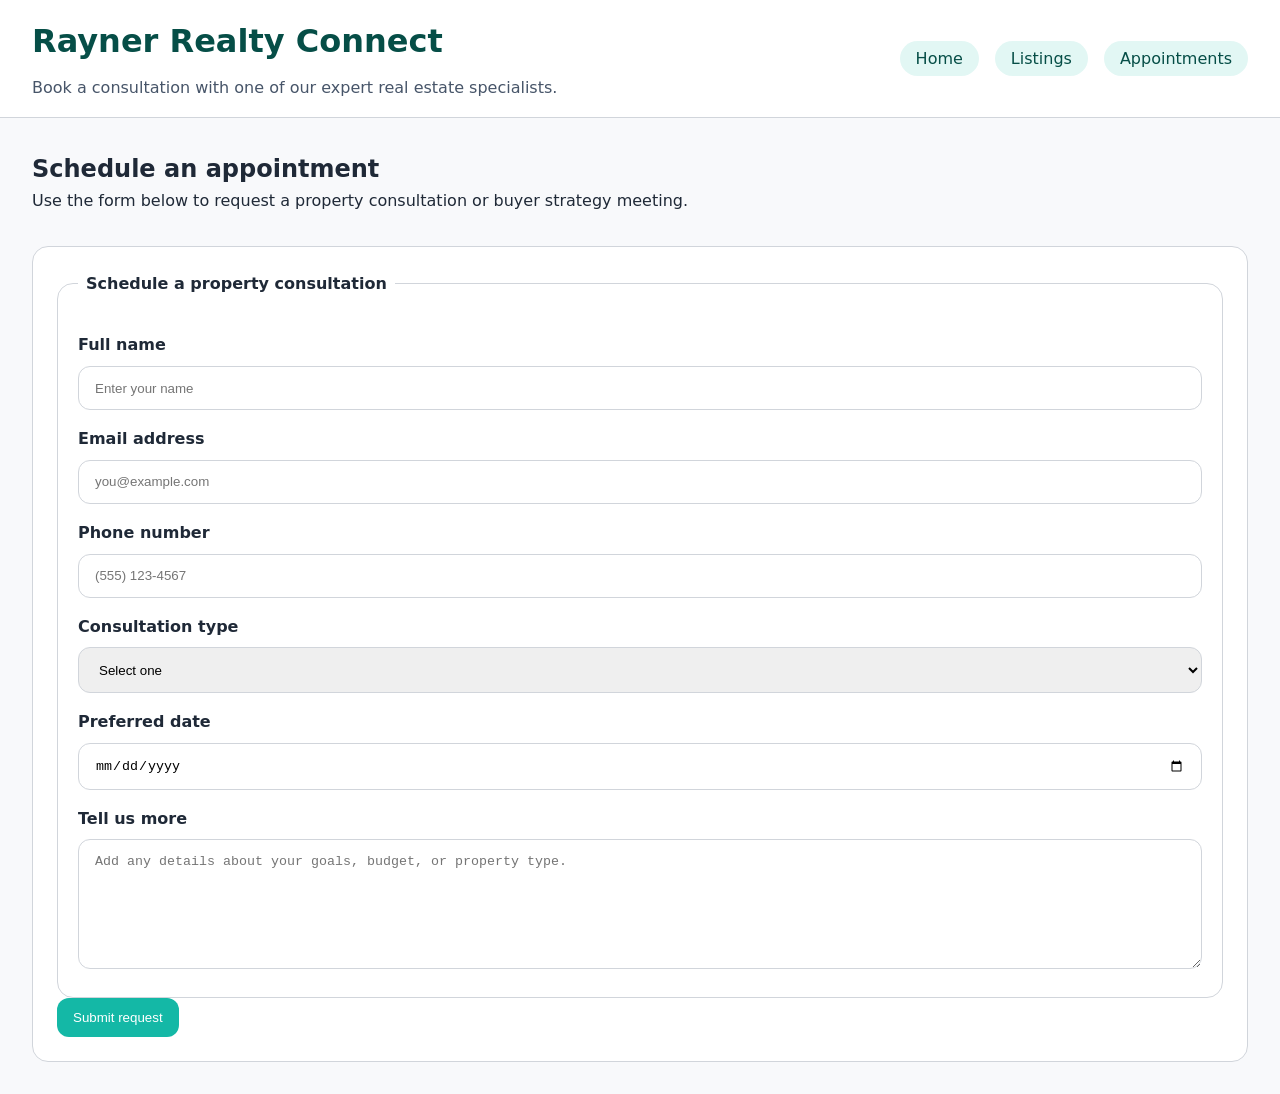
==== appointments.html @ 02ccc0ae "Rayner Real Estate" ====
<!DOCTYPE html>
<html lang="en">
<head>
  <meta charset="UTF-8">
  <meta name="viewport" content="width=device-width, initial-scale=1.0">
  <title>Schedule a Consultation</title>
  <link rel="stylesheet" href="styles.css">
</head>
<body>
  <header class="site-header">
    <div class="branding">
      <h1>Rayner Realty Connect</h1>
      <p>Book a consultation with one of our expert real estate specialists.</p>
    </div>
    <nav aria-label="Main navigation">
      <ul class="nav-menu">
        <li><a href="index.html">Home</a></li>
        <li><a href="listings.html">Listings</a></li>
        <li><a href="appointments.html">Appointments</a></li>
      </ul>
    </nav>
  </header>

  <main>
    <section class="page-intro">
      <h2>Schedule an appointment</h2>
      <p>Use the form below to request a property consultation or buyer strategy meeting.</p>
    </section>

    <section class="form-section">
      <form class="appointment-form" action="#" method="get">
        <fieldset>
          <legend>Schedule a property consultation</legend>
          <label for="fullName">Full name</label>
          <input id="fullName" name="fullName" type="text" required placeholder="Enter your name" />

          <label for="email">Email address</label>
          <input id="email" name="email" type="email" required placeholder="you@example.com" />

          <label for="phone">Phone number</label>
          <input id="phone" name="phone" type="tel" required placeholder="(555) 123-4567" />

          <label for="consultationType">Consultation type</label>
          <select id="consultationType" name="consultationType" required>
            <option value="">Select one</option>
            <option value="buying">Buying consultation</option>
            <option value="selling">Selling consultation</option>
            <option value="valuation">Property valuation</option>
            <option value="investment">Investment strategy</option>
          </select>

          <label for="preferredDate">Preferred date</label>
          <input id="preferredDate" name="preferredDate" type="date" required />

          <label for="message">Tell us more</label>
          <textarea id="message" name="message" placeholder="Add any details about your goals, budget, or property type."></textarea>
        </fieldset>

        <button type="submit">Submit request</button>
      </form>
    </section>
  </main>

  <script src="script.js"></script>
</body>
</html>
---- styles.css ----
:root {
  --bg: #f8f9fb;
  --surface: #ffffff;
  --text: #1f2937;
  --primary: #0f766e;
  --primary-strong: #064e47;
  --accent: #14b8a6;
  --border: #d1d5db;
  --radius: 1rem;
}

* {
  box-sizing: border-box;
}

body {
  margin: 0;
  font-family: Inter, system-ui, -apple-system, BlinkMacSystemFont, 'Segoe UI', sans-serif;
  background: var(--bg);
  color: var(--text);
  line-height: 1.6;
}

a {
  color: var(--primary-strong);
  text-decoration: none;
}

a:hover,
button:hover {
  opacity: 0.9;
}

img {
  max-width: 100%;
  display: block;
  border-radius: 1rem;
}

.site-header {
  background: var(--surface);
  border-bottom: 1px solid var(--border);
  padding: 1rem 2rem;
  display: flex;
  align-items: center;
  justify-content: space-between;
  flex-wrap: wrap;
  gap: 1rem;
}

.branding h1 {
  margin: 0;
  font-size: clamp(1.75rem, 2.5vw, 2.5rem);
  color: var(--primary-strong);
}

.branding p {
  margin: 0.5rem 0 0;
  color: #475569;
}

.nav-menu {
  list-style: none;
  display: flex;
  gap: 1rem;
  padding: 0;
  margin: 0;
}

.nav-menu a {
  padding: 0.5rem 1rem;
  border-radius: 999px;
  background: rgba(20, 184, 166, 0.12);
}

.hero {
  display: grid;
  grid-template-columns: 1.4fr 1fr;
  gap: 2rem;
  align-items: center;
  padding: 2rem;
}

.hero-link img {
  border-radius: 1rem;
}

.hero h2 {
  margin-top: 0;
  font-size: clamp(2rem, 3vw, 3rem);
}

.button {
  display: inline-block;
  padding: 1rem 1.5rem;
  background: var(--primary);
  color: white;
  border: none;
  border-radius: 999px;
  font-weight: 600;
  margin-top: 1rem;
  cursor: pointer;
}

.features {
  display: grid;
  grid-template-columns: repeat(3, minmax(0, 1fr));
  gap: 1.5rem;
  padding: 0 2rem 2rem;
}

.features article {
  background: var(--surface);
  padding: 1.5rem;
  border: 1px solid var(--border);
  border-radius: var(--radius);
}

.page-intro {
  padding: 2rem;
}

.page-intro h2,
.page-intro p,
.form-section h2,
.table-section h2 {
  margin: 0;
}

.table-section,
.form-section {
  padding: 0 2rem 2rem;
}

.search-form {
  display: grid;
  gap: 0.75rem;
  margin-bottom: 1.5rem;
}

.search-controls {
  display: flex;
  gap: 0.75rem;
  flex-wrap: wrap;
}

.search-controls input {
  flex: 1 1 280px;
  padding: 0.75rem 1rem;
  border: 1px solid var(--border);
  border-radius: 0.75rem;
}

.search-controls button,
.appointment-form button {
  padding: 0.75rem 1rem;
  border: none;
  background: var(--accent);
  color: white;
  border-radius: 0.75rem;
  cursor: pointer;
}

.table-wrapper {
  overflow-x: auto;
}

table {
  width: 100%;
  border-collapse: collapse;
  background: var(--surface);
  border: 1px solid var(--border);
}

caption {
  caption-side: top;
  text-align: left;
  padding: 1rem;
  font-weight: 600;
}

th,
td {
  padding: 1rem;
  border-bottom: 1px solid var(--border);
  text-align: left;
}

th {
  background: #f1f5f9;
}

tbody tr:hover {
  background: #eef2ff;
}

.appointment-form {
  background: var(--surface);
  border: 1px solid var(--border);
  border-radius: var(--radius);
  padding: 1.5rem;
}

fieldset {
  border: 1px solid var(--border);
  border-radius: var(--radius);
  padding: 1.25rem;
  margin: 0;
}

legend {
  font-weight: 700;
  padding: 0 0.5rem;
}

label {
  display: block;
  margin-top: 1rem;
  font-weight: 600;
}

input,
select,
textarea {
  width: 100%;
  margin-top: 0.5rem;
  padding: 0.85rem 1rem;
  border: 1px solid var(--border);
  border-radius: 0.75rem;
}

textarea {
  resize: vertical;
  min-height: 130px;
}

.site-footer {
  background: var(--surface);
  border-top: 1px solid var(--border);
  padding: 1rem 2rem;
  text-align: center;
}

@media (max-width: 860px) {
  .hero {
    grid-template-columns: 1fr;
  }

  .features {
    grid-template-columns: 1fr;
  }
}

@media (max-width: 640px) {
  .site-header {
    padding: 1rem;
  }

  .nav-menu {
    flex-direction: column;
    width: 100%;
  }

  .nav-menu a {
    width: 100%;
    text-align: center;
  }

  .hero,
  .features,
  .table-section,
  .form-section,
  .page-intro {
    padding-left: 1rem;
    padding-right: 1rem;
  }
}
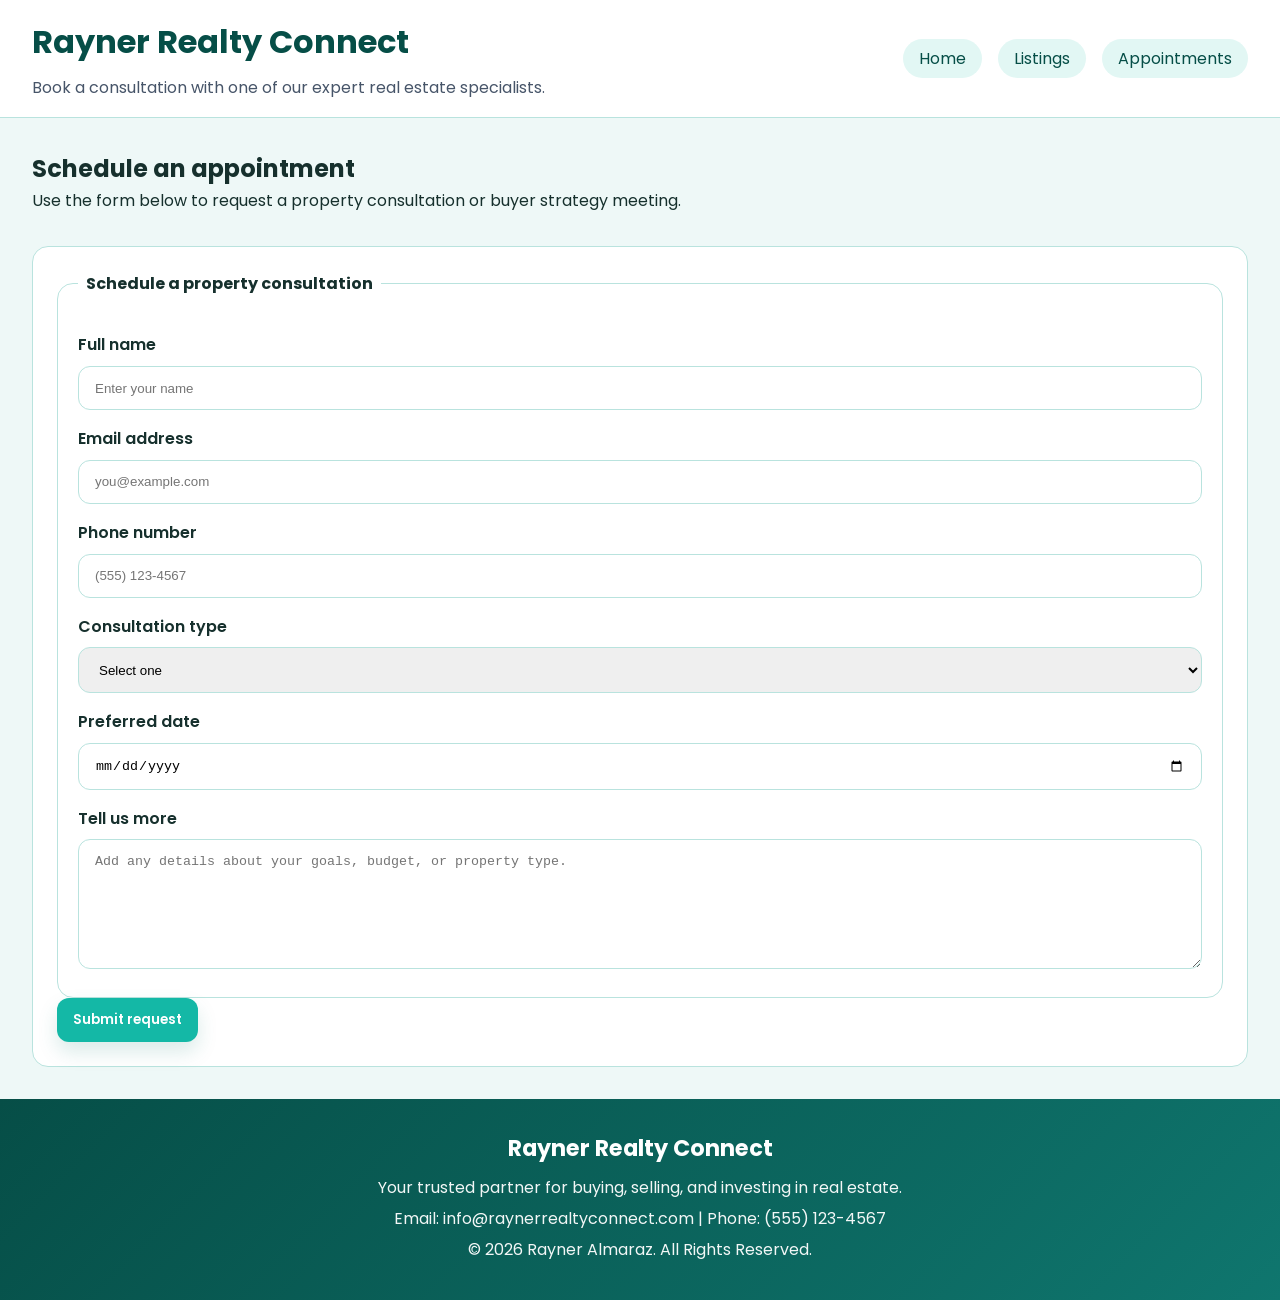
==== commit e11bdd38: "newly updates" ====
--- a/appointments.html
+++ b/appointments.html
@@ -3,8 +3,11 @@
 <head>
   <meta charset="UTF-8">
   <meta name="viewport" content="width=device-width, initial-scale=1.0">
-  <title>Schedule a Consultation</title>
-  <link rel="stylesheet" href="styles.css">
+    <title>Rayner Realty Connect - Appointments</title>
+    <link rel="preconnect" href="https://fonts.googleapis.com">
+    <link rel="preconnect" href="https://fonts.gstatic.com" crossorigin>
+    <link href="https://fonts.googleapis.com/css2?family=Montserrat:wght@400;600;700&family=Poppins:wght@400;500;600;700&display=swap" rel="stylesheet">
+    <link rel="stylesheet" href="styles.css">
 </head>
 <body>
   <header class="site-header">
@@ -61,6 +64,13 @@
     </section>
   </main>
 
-  <script src="script.js"></script>
+  <footer class="site-footer">
+    <div class="footer-content">
+      <h3>Rayner Realty Connect</h3>
+      <p>Your trusted partner for buying, selling, and investing in real estate.</p>
+      <p>Email: info@raynerrealtyconnect.com | Phone: (555) 123-4567</p>
+      <p>&copy; 2026 Rayner Almaraz. All Rights Reserved.</p>
+    </div>
+  </footer>
 </body>
 </html>
--- a/styles.css
+++ b/styles.css
@@ -1,11 +1,11 @@
 :root {
-  --bg: #f8f9fb;
+  --bg: #eef8f7;
   --surface: #ffffff;
-  --text: #1f2937;
+  --text: #16302d;
   --primary: #0f766e;
   --primary-strong: #064e47;
   --accent: #14b8a6;
-  --border: #d1d5db;
+  --border: #b9e3de;
   --radius: 1rem;
 }
 
@@ -15,7 +15,7 @@
 
 body {
   margin: 0;
-  font-family: Inter, system-ui, -apple-system, BlinkMacSystemFont, 'Segoe UI', sans-serif;
+  font-family: 'Poppins', 'Montserrat', Inter, system-ui, sans-serif;
   background: var(--bg);
   color: var(--text);
   line-height: 1.6;
@@ -116,6 +116,54 @@
   border-radius: var(--radius);
 }
 
+.features h3 {
+  color: var(--primary-strong);
+  font-size: 1.3rem;
+}
+
+.property-grid {
+  display: grid;
+  grid-template-columns: repeat(auto-fit, minmax(260px, 1fr));
+  gap: 1.5rem;
+  padding: 0 2rem 2rem;
+}
+
+.property-card {
+  background: var(--surface);
+  border: 1px solid var(--border);
+  border-radius: var(--radius);
+  overflow: hidden;
+  box-shadow: 0 8px 18px rgba(0,0,0,0.08);
+}
+
+.property-card img {
+  width: 100%;
+  height: 220px;
+  object-fit: cover;
+  border-radius: 0;
+}
+
+.property-card h3,
+.property-card p,
+.property-card strong {
+  padding: 0 1rem;
+}
+
+.property-card h3 {
+  margin: 1rem 0 0.25rem;
+}
+
+.property-card p {
+  margin: 0 0 0.75rem;
+  color: #475569;
+}
+
+.property-card strong {
+  display: block;
+  padding-bottom: 1rem;
+  color: var(--primary);
+}
+
 .page-intro {
   padding: 2rem;
 }
@@ -130,6 +178,14 @@
 .table-section,
 .form-section {
   padding: 0 2rem 2rem;
+}
+
+.map-section {
+  padding: 0 2rem 2rem;
+}
+
+.map-section h2 {
+  margin-bottom: 1rem;
 }
 
 .search-form {
@@ -159,6 +215,10 @@
   color: white;
   border-radius: 0.75rem;
   cursor: pointer;
+
+  font-family: inherit;
+  font-weight: 600;
+  box-shadow: 0 10px 20px rgba(15,118,110,0.15);
 }
 
 .table-wrapper {
@@ -235,10 +295,20 @@
 }
 
 .site-footer {
-  background: var(--surface);
-  border-top: 1px solid var(--border);
-  padding: 1rem 2rem;
+  background: linear-gradient(135deg, var(--primary-strong), var(--primary));
+  color: white;
+  padding: 2rem;
   text-align: center;
+}
+
+.site-footer h3 {
+  margin: 0 0 0.5rem;
+  font-size: 1.4rem;
+}
+
+.site-footer p {
+  margin: 0.35rem 0;
+  opacity: 0.95;
 }
 
 @media (max-width: 860px) {
